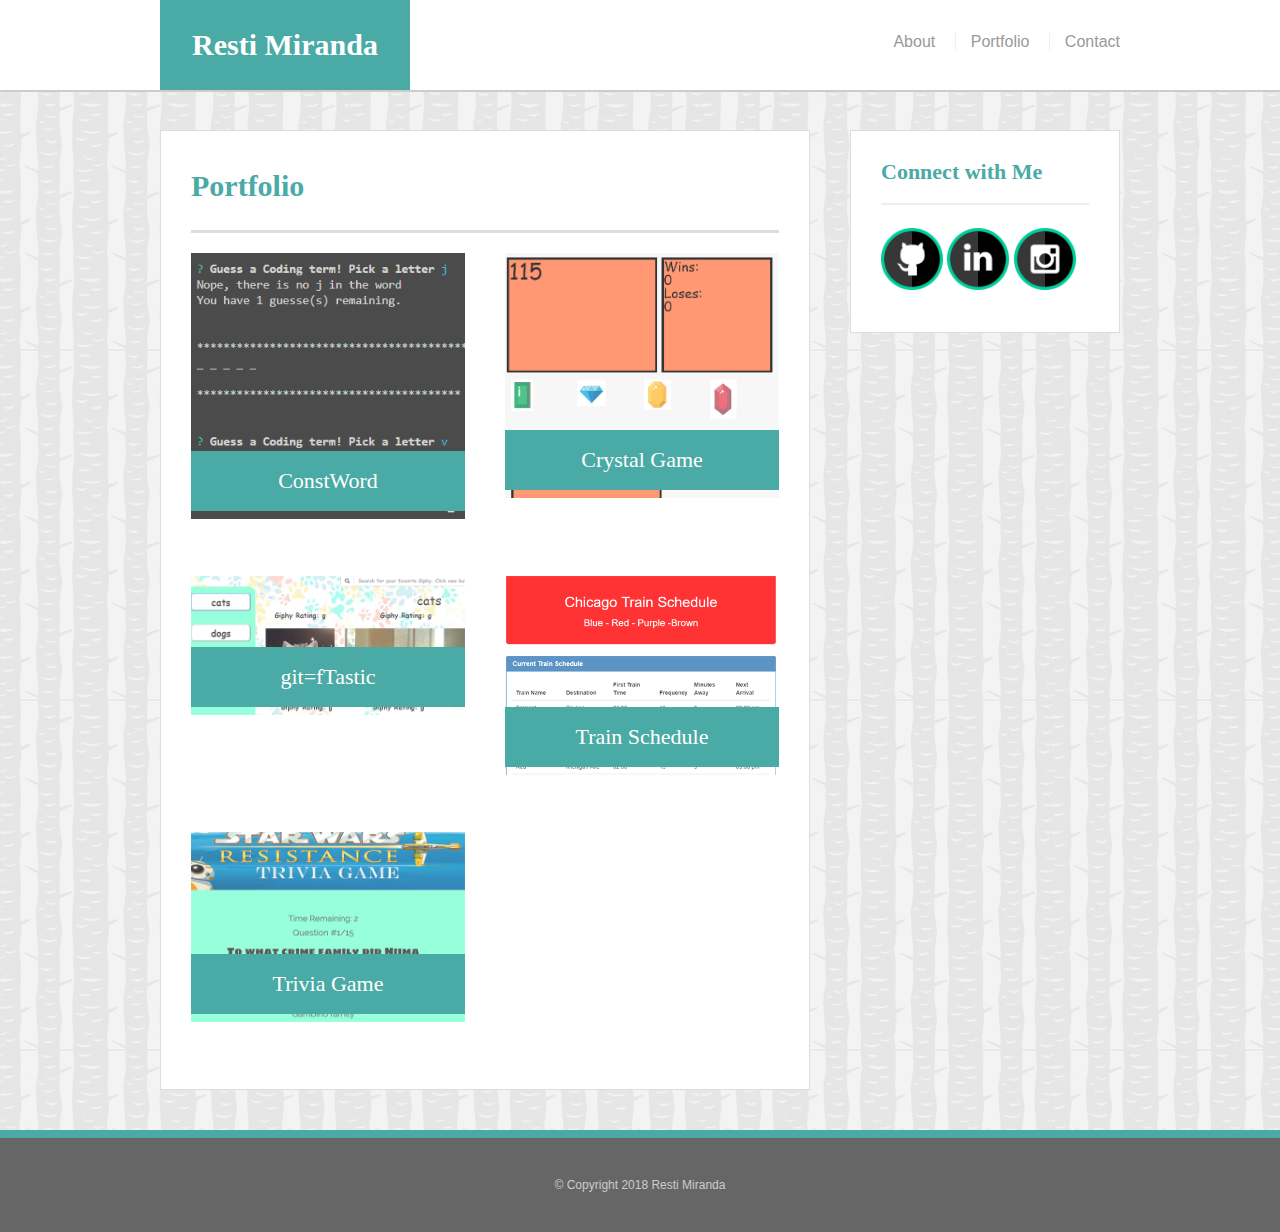
==== portfolio.html @ 30d3431c "deployment to github" ====
<!-- Portfolio Page -->
<!DOCTYPE html>
<html>
<head>
	<meta name="viewport" content="width=device-width, initial-scale=1">
	<meta charset="UTF-8">
	<title>Resti Miranda: Portfolio</title>
	<link rel="stylesheet" type="text/css" href="assets/css/reset.css">
	<link rel="stylesheet" type="text/css" href="assets/css/style.css">
</head>

<body>

	<header id="head-container">
		<div class="container">
			<a href="index.html" id="logo">Resti Miranda</a>
			<nav>
				<a href="index.html">About</a>
				<a href="portfolio.html">Portfolio</a>
				<a href="contact.html">Contact</a>
			</nav>
		</div>
	</header>

<div id="main-container" class="container">
	<section class="main-section">
		<h1>Portfolio</h1>

		<div class="work">
			<img src="assets/images/constword.png" alt="constword">
			<h3>ConstWord</h3>
		</div>	

		<div class="work">
			<img src="assets/images/crystalImage.PNG" alt="Crystal Game">
			<h3>Crystal Game</h3>
		</div>	

		<div class="work">
			<img src="assets/images/gifTasticImage1.png" alt="gifTastic">
			<h3>git=fTastic</h3>
		</div>	

		<div class="work">
			<img src="assets/images/trainScheduleImage1.png" alt="TrainSchedule">
			<h3>Train Schedule</h3>
		</div>	

		<div class="work">
			<img src="assets/images/triviaGameImage1.png" alt="Trivia Game">
			<h3>Trivia Game</h3></a>
		</div>
	</section>

	<section class="sidebar">
		<div id="connect">
			<h2>Connect with Me</h2>
			
			<a href="https://github.com/restimirandaNU" target="_blank">
                <img src="assets/images/githubLogo.png" class="social" alt="githubLogo"></a>
    
                <a href="https://www.linkedin.com/in/restimiranda/" target="_blank">
                <img src="assets/images/linkedinLogo.png" class="social" alt="linkedinLogo"></a>
    
                <a href="https://www.instagram.com/resti973/?hl=en" target="_blank">
                <img src="assets/images/instagramLogo.png" class="social" alt="instagramLogo"></a>
		</div>
	</section>
	
	</div>

<footer>
		<div class= "container">
			&copy Copyright 2018 Resti Miranda
		</div>
	</footer>


</body>
</html>
---- assets/css/style.css ----
/* CSS Style for Basic-Portfolio - Homework Assignment 1*/
*{
	box-sizing: border-box;
}

body{
	background: url(../images/tree_bark.png) repeat;
	font-size: 16px;
	color: #777;
	font-family: 'Arial', 'Helvetica Neue', Helvetica, sans-serif;
	line-height:34px;
}

/*general*/

.container{
	width:100%;
	max-width: 960px;
	margin: 0 auto;
	clear:both;
}
h1,h2,h3,p{
	margin-bottom:0;
}
p:last-child{
	margin-bottom:0;
}
h1,h2,h3{
	font-family: 'Georgia', Times, 'Times New Roman', serif;
	font-weight: 700;
	color: #4aaaa5;
}
h1{
	font-size:30px;
	line-height: 49px;
	border-bottom:3px solid #ddd;
	padding-bottom:20px;
}
h2,h3{
	font-size:22px;
}

/*header*/

#head-container{
	background:#fff;
	margin: 0 0 30px;
	z-index: 99;
	color:#fff;
	overflow:auto;
	border-bottom:2px solid #ccc;
	position: fixed;
	width: 100%;
}

#logo{
	width: 250px;
	height: 90px;
	background: #4aaaa5;
	float: left;
	font-family: 'Georgia', Times, Times New Roman, serif;
	text-align: center;
	line-height: 90px;
	color: #fff;
	font-weight: 700;
	font-size: 30px;
	text-decoration: none;
}
nav {
	float: right;
	margin-top: 25px;
}
nav a {
	color: #999;
	text-decoration: none;
	margin-left: 15px;
	display: inline-block;
	border-left: 1px solid #efefef;
	padding-left: 15px;
	line-height: 18px;
}
nav a:first-child {
	border-left: 0 none;
}

/*footer*/

footer{
	background: #666;
	color: #fff;
	padding: 30px 0;
	clear: both;
	border-top: 8px solid #4aaaa5;
	color: #ccc;
	font-size: 12px;
	text-align: center;
}

/*sidebar*/

.sidebar{
	background: #fff;
	padding: 30px;
	width: 100%;
	width: 270px;
	float: right;
	border: 1px solid #ddd;
	margin-bottom: 20px;
}

h3,.sidebar h2{
	border-bottom: 2px solid #eee;
	padding-bottom: 20px;
	margin-bottom: 15px;
	line-height: 22px;
}
.social{
	width: 62px;
	height: 62px;
	margin-top: 8px;
	margin-right: 5px;
}
.social:last-child {
	margin-right: 0;
}

/*main*/

#main-container{
	padding-top: 130px;
}

.main-section{
	float:left;
	background-color: white;
	border: 1px solid #dddddd;
	padding:30px;
	width: 650px;
	margin: 0 0 40px 0;
}

.bio-image{
	width: 200px;
	height: auto;
	margin-top: 10px;
	float: left;
	margin-right: 25px;
}

/*Portfolio*/

.work {
	width: 274px;
	overflow: auto;
	position: relative;
	float: left;
	margin: 20px 0 25px;
}
.work:nth-child(even) {
	margin-right: 40px;
}
.work img {
	width: 100%;
	border: 0 none;
	opacity: .8;
}
.work h3 {
	border-bottom: 0;
	background: #4aaaa5;
	color: #fff;
	text-align: center;
	position: absolute;
	padding: 15px;
	width: 100%;
	bottom: 20px;
	line-height: 30px;
	margin-bottom: 0;
	font-weight: 300;
}


/*Contact Page Form*/
#contact-form ul {
	margin-bottom: 20px;
}
#contact-form li {
	margin-bottom: 10px;
}
label,
input[type=text],
input[type=email],
textarea {
	display: block;
	width: 100%;
}
input[type=text],
input[type=email],
textarea {
	height: 35px;
	border: 1px solid #ddd;
	padding: 0 10px;
	font-size: 14px;
}
textarea {
	height: 200px;
}
input[type=submit] {
	background: #4aaaa5;
	border: 0 none;
	color: #fff;
	font-size: 18px;
	padding: 10px 30px;
	cursor: pointer;
}

@media screen and (max-width:980px){
	
	.container{
		max-width: 735px;
	}
	.main-section{
		max-width: 450px;
	}
	.bio-image, .work{
		width: 100%;
	}
}

@media screen and (max-width:768px){
	
	.container{
		max-width: 720px;
	}
	.sidebar{
		width: 100%;
	}
	.main-section{
		max-width: 720px;
		width: 100%;
	}
	.bio-image{
		width:175px;
	}
	.work{
		width: 308px;
	}
}

@media screen and (max-width:640px){
	
	#head-container{
		position: static;
		margin-bottom: 0px;
	}
	#logo{
		width:100%;	
	}
	#main-container, #connect{
		max-width: 600px;
		padding-top: 20px;
	}
	.bio-image{
		width:100%;
	}
	.work{
		width: 100%;
	}

	
	nav {
		float:left;
		margin-top: 0px;
		padding: 15px;
	}
	nav a{
		padding: 0 65px; 
	}
}
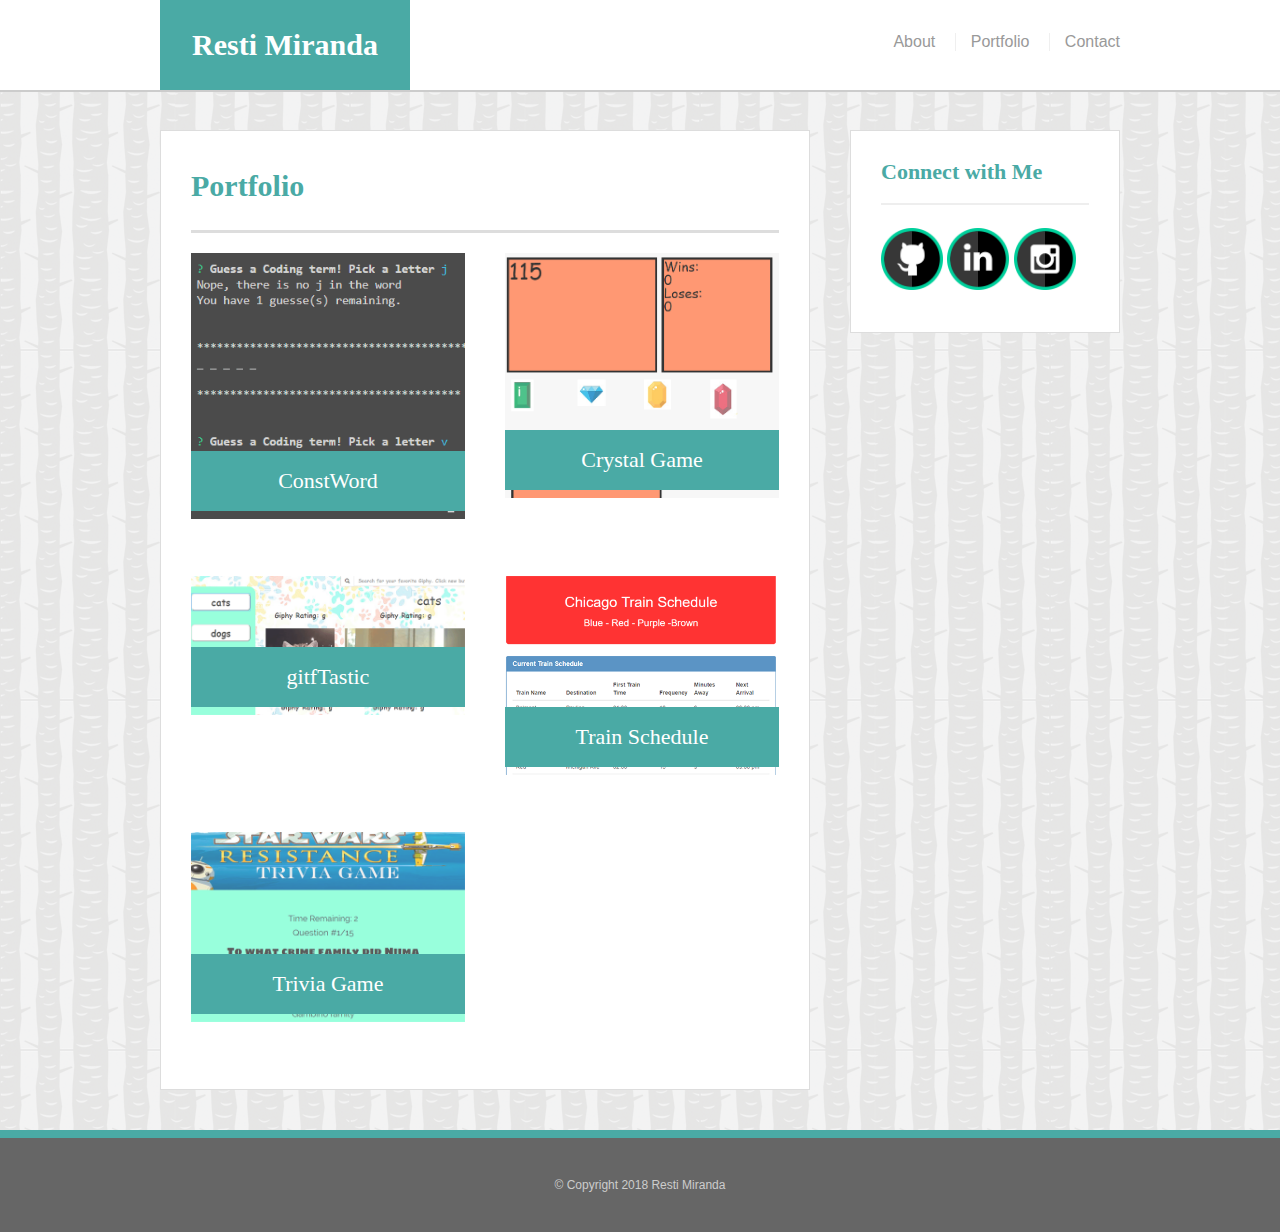
==== commit 34fab862: "Update portfolio.html" ====
--- a/portfolio.html
+++ b/portfolio.html
@@ -38,7 +38,7 @@
 
 		<div class="work">
 			<img src="assets/images/gifTasticImage1.png" alt="gifTastic">
-			<h3>git=fTastic</h3>
+			<h3>gitfTastic</h3>
 		</div>	
 
 		<div class="work">
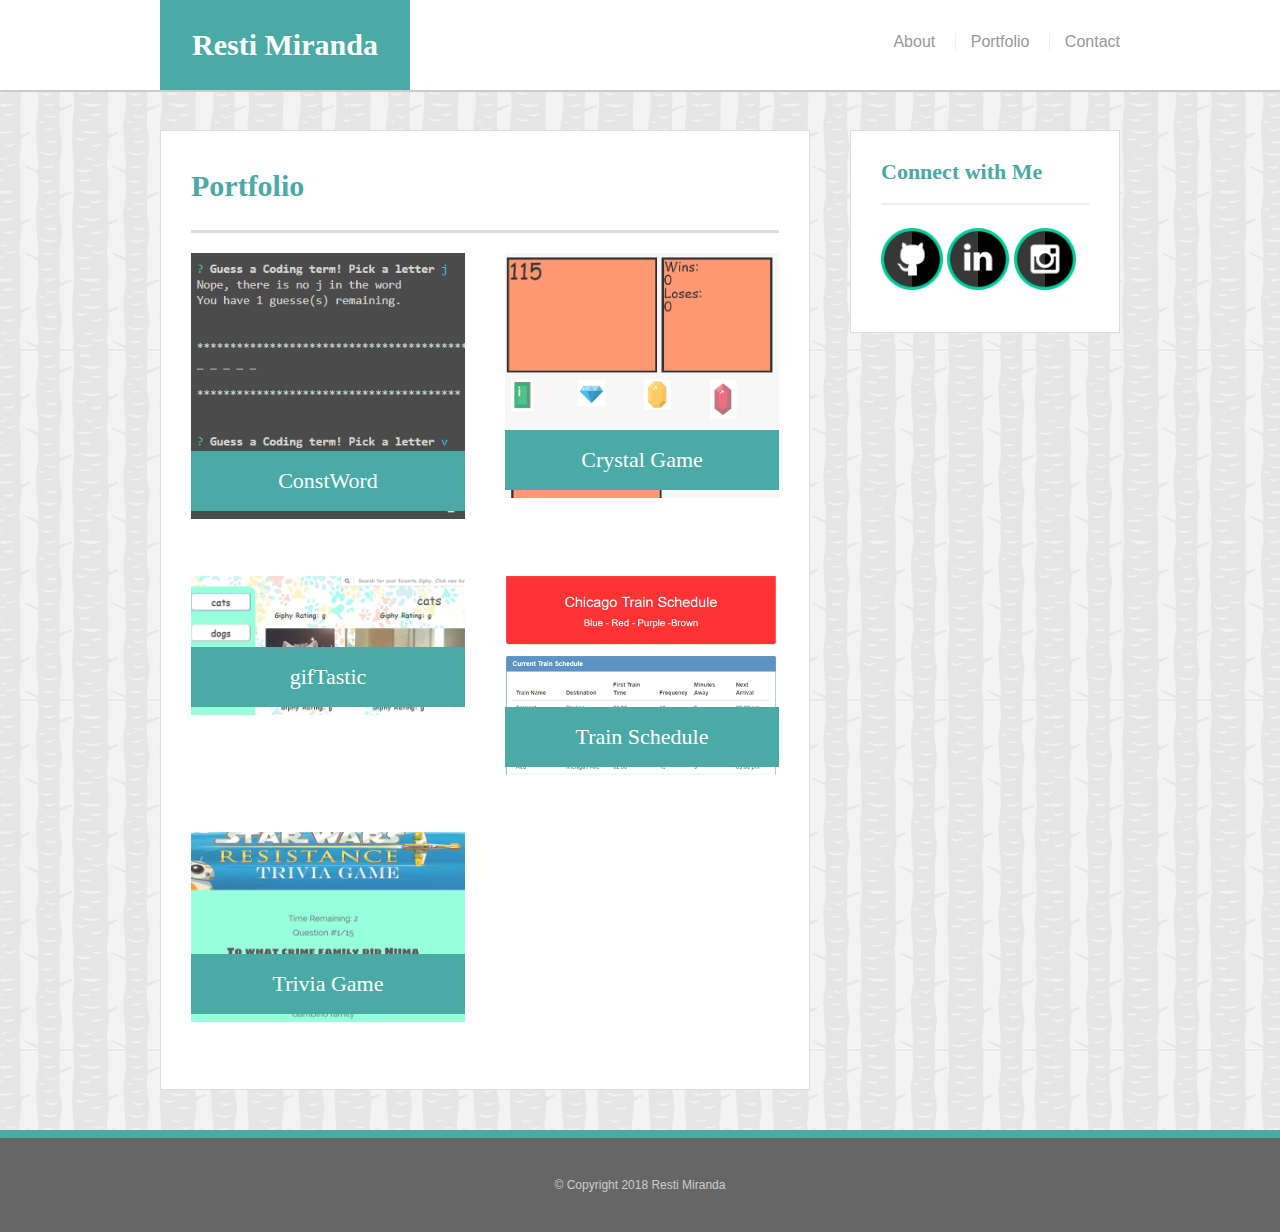
==== commit e00a36bd: "Update portfolio.html" ====
--- a/portfolio.html
+++ b/portfolio.html
@@ -38,7 +38,7 @@
 
 		<div class="work">
 			<img src="assets/images/gifTasticImage1.png" alt="gifTastic">
-			<h3>gitfTastic</h3>
+			<h3>gifTastic</h3>
 		</div>	
 
 		<div class="work">
